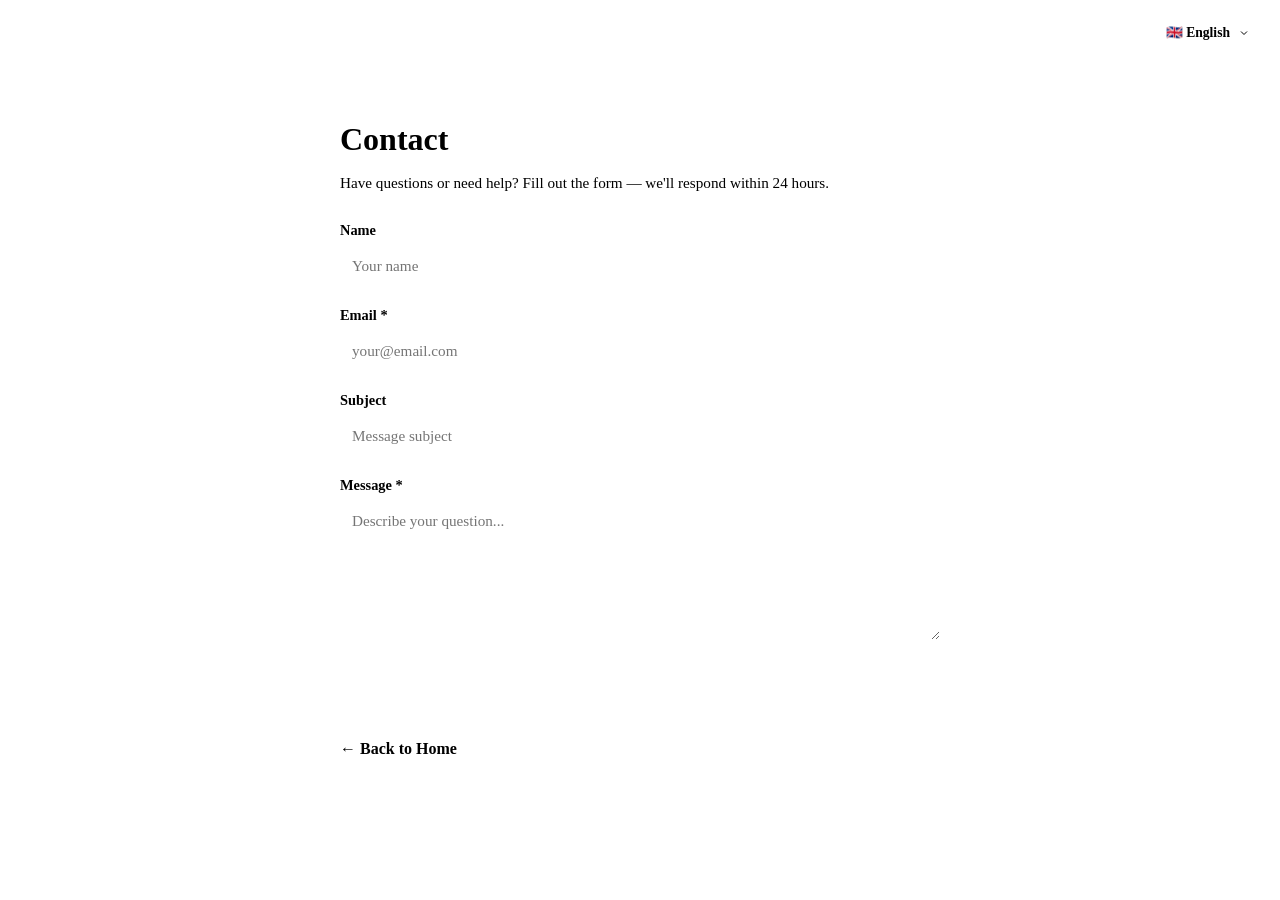
==== docs/contact/index.html @ 477cd7d0 "Update index.html" ====
<!DOCTYPE html>
<html lang="en">
<head>
    <meta charset="UTF-8">
    <meta name="viewport" content="width=device-width, initial-scale=1.0">
    <meta name="robots" content="noindex, follow">
    <title data-i18n="contact_title">Contact | Link Reactor PRO</title>
    <link rel="icon" type="image/png" sizes="32x32" href="../../img/favicon-32x32.png">
    <link rel="icon" type="image/svg+xml" href="../../img/favicon.svg">
    <link rel="stylesheet" href="../../css/style.css">
    <style>
        .doc-page { max-width: 600px; margin: 60px auto; padding: 40px; }
        .doc-page h1 { color: var(--orange); margin-bottom: 10px; font-size: 2rem; }
        .doc-page > p { color: var(--text-secondary); margin-bottom: 30px; font-size: 0.95rem; }
        .form-group { margin-bottom: 20px; }
        .form-group label { display: block; color: var(--text); margin-bottom: 6px; font-size: 0.9rem; font-weight: 600; }
        .form-group input, .form-group textarea { 
            width: 100%; padding: 12px; background: var(--surface2); 
            border: 2px solid var(--border); border-radius: var(--radius-sm); 
            color: var(--text); font-size: 0.95rem; font-family: inherit;
            box-sizing: border-box;
        }
        .form-group input:focus, .form-group textarea:focus { border-color: var(--orange); outline: none; }
        .form-group textarea { min-height: 140px; resize: vertical; }
        .btn-submit { 
            width: 100%; padding: 14px; background: var(--orange); color: #fff; 
            border: none; border-radius: var(--radius-sm); font-size: 1rem; 
            font-weight: 700; cursor: pointer; transition: all 0.2s;
        }
        .btn-submit:hover { background: var(--orange-hover); }
        .btn-submit:disabled { opacity: 0.5; cursor: not-allowed; }
        .form-success { display: none; text-align: center; padding: 40px; color: var(--orange); font-size: 1.1rem; }
        .form-error { color: #ef4444; font-size: 0.85rem; margin-top: 4px; display: none; }
        .back-link { display: inline-block; margin-top: 30px; color: var(--orange); text-decoration: none; font-weight: 600; }
        .back-link:hover { text-decoration: underline; }
        .honeypot { position: absolute; left: -9999px; opacity: 0; }
        .lang-switcher { position: fixed; top: 16px; right: 16px; z-index: 100; font-size: 0.8rem; }
        .lang-current { display: flex; align-items: center; gap: 8px; background: var(--surface); border: 1px solid var(--border); padding: 8px 14px; border-radius: var(--radius-sm); cursor: pointer; color: var(--text); font-weight: 600; white-space: nowrap; transition: all 0.2s; user-select: none; }
        .lang-current:hover { border-color: var(--orange); }
        .lang-current.open { border-color: var(--orange); }
        .lang-current span { font-size: 0.85rem; }
        .lang-arrow { transition: transform 0.2s; color: var(--text-secondary); }
        .lang-current.open .lang-arrow { transform: rotate(180deg); }
        .lang-dropdown { position: absolute; top: calc(100% + 4px); right: 0; background: var(--surface); border: 1px solid var(--border); border-radius: var(--radius-sm); min-width: 180px; max-height: 320px; overflow-y: auto; box-shadow: 0 8px 24px rgba(0,0,0,0.5); animation: fadeIn 0.15s ease; }
        @keyframes fadeIn { from { opacity: 0; transform: translateY(-4px); } to { opacity: 1; transform: translateY(0); } }
        .lang-option { display: flex; align-items: center; gap: 10px; padding: 10px 16px; cursor: pointer; color: var(--text-secondary); font-size: 0.85rem; transition: all 0.15s; }
        .lang-option:hover { background: var(--orange-bg); color: var(--text); }
        .lang-option.active { color: var(--orange); font-weight: 700; background: var(--orange-bg); }
    </style>
</head>
<body>

<div id="lang-switcher" class="lang-switcher"></div>

<div class="doc-page">
    <h1 data-i18n="contact_title">Contact</h1>
    <p data-i18n="contact_desc">Have questions, suggestions, or need help? Fill out the form — we'll respond within 24 hours.</p>
    
    <form id="contact-form" onsubmit="return submitForm(event)">
        <div class="form-group">
            <label data-i18n="contact_name">Name</label>
            <input type="text" name="name" data-i18n-placeholder="contact_name_placeholder" placeholder="Your name">
        </div>
        <div class="form-group">
            <label data-i18n="contact_email">Email *</label>
            <input type="email" name="email" required data-i18n-placeholder="contact_email_placeholder" placeholder="your@email.com">
            <div class="form-error" id="email-error" data-i18n="contact_email_error">Enter a valid email</div>
        </div>
        <div class="form-group">
            <label data-i18n="contact_subject">Subject</label>
            <input type="text" name="subject" data-i18n-placeholder="contact_subject_placeholder" placeholder="Message subject">
        </div>
        <div class="form-group">
            <label data-i18n="contact_message">Message *</label>
            <textarea name="message" required data-i18n-placeholder="contact_message_placeholder" placeholder="Describe your question..."></textarea>
        </div>
        <input type="text" name="honeypot" class="honeypot" tabindex="-1" autocomplete="off">
        <button type="submit" class="btn-submit" data-i18n="contact_send">Send Message</button>
    </form>
    
    <div class="form-success" id="form-success">
        <div style="font-size: 3rem; margin-bottom: 16px;">✅</div>
        <p data-i18n="contact_success">Message sent! We'll respond within 24 hours.</p>
    </div>
    
    <a href="../../" class="back-link" data-i18n="back_home">← Back to Home</a>
</div>

<script>
var I18n = {
    current: 'en',
    languages: {
        ru: { name: 'Русский', flag: '🇷🇺' },
        en: { name: 'English', flag: '🇬🇧' },
        de: { name: 'Deutsch', flag: '🇩🇪' },
        fr: { name: 'Français', flag: '🇫🇷' },
        it: { name: 'Italiano', flag: '🇮🇹' },
        es: { name: 'Español', flag: '🇪🇸' },
        pt: { name: 'Português', flag: '🇧🇷' },
        zh: { name: '中文', flag: '🇨🇳' },
        ja: { name: '日本語', flag: '🇯🇵' },
        ko: { name: '한국어', flag: '🇰🇷' }
    },
    init: function() {
        var lang = this.getSavedLanguage() || this.getBrowserLanguage();
        if (!this.languages[lang]) lang = 'en';
        this.setLanguage(lang);
        this.renderSwitcher();
    },
    getSavedLanguage: function() { return localStorage.getItem('reactor_lang'); },
    getBrowserLanguage: function() {
        var lang = navigator.language || navigator.userLanguage || 'en';
        return lang.split('-')[0];
    },
    setLanguage: function(lang) {
        this.current = lang;
        localStorage.setItem('reactor_lang', lang);
        document.documentElement.lang = lang;
        document.querySelectorAll('[data-i18n]').forEach(function(el) {
            var key = el.getAttribute('data-i18n');
            if (ContactTranslations[lang] && ContactTranslations[lang][key]) {
                el.textContent = ContactTranslations[lang][key];
            }
        });
        document.querySelectorAll('[data-i18n-placeholder]').forEach(function(el) {
            var key = el.getAttribute('data-i18n-placeholder');
            if (ContactTranslations[lang] && ContactTranslations[lang][key]) {
                el.placeholder = ContactTranslations[lang][key];
            }
        });
        document.querySelectorAll('.lang-option').forEach(function(opt) {
            opt.classList.toggle('active', opt.getAttribute('data-lang') === lang);
        });
        var currentBtn = document.querySelector('.lang-current span');
        if (currentBtn && this.languages[lang]) {
            currentBtn.textContent = this.languages[lang].flag + ' ' + this.languages[lang].name;
        }
    },
    renderSwitcher: function() {
        var container = document.getElementById('lang-switcher');
        if (!container) return;
        var current = this.languages[this.current] || this.languages['en'];
        var html = '<div class="lang-current" onclick="I18n.toggleSwitcher()"><span>' + current.flag + ' ' + current.name + '</span><svg class="lang-arrow" width="12" height="12" viewBox="0 0 24 24" fill="none" stroke="currentColor" stroke-width="2"><polyline points="6 9 12 15 18 9"/></svg></div><div class="lang-dropdown" id="lang-dropdown" style="display:none;">';
        for (var code in this.languages) {
            var lang = this.languages[code];
            var active = code === this.current ? ' active' : '';
            html += '<div class="lang-option' + active + '" data-lang="' + code + '" onclick="I18n.setLanguage(\'' + code + '\')"><span>' + lang.flag + ' ' + lang.name + '</span></div>';
        }
        html += '</div>';
        container.innerHTML = html;
    },
    toggleSwitcher: function() {
        var dropdown = document.getElementById('lang-dropdown');
        var btn = document.querySelector('.lang-current');
        if (dropdown) {
            var isOpen = dropdown.style.display === 'block';
            dropdown.style.display = isOpen ? 'none' : 'block';
            if (btn) btn.classList.toggle('open', !isOpen);
        }
    },
    closeDropdown: function() {
        var dropdown = document.getElementById('lang-dropdown');
        var btn = document.querySelector('.lang-current');
        if (dropdown) dropdown.style.display = 'none';
        if (btn) btn.classList.remove('open');
    }
};

document.addEventListener('click', function(e) {
    if (!e.target.closest('#lang-switcher')) I18n.closeDropdown();
});

var ContactTranslations = {
    en: {
        contact_title: 'Contact',
        contact_desc: 'Have questions or need help? Fill out the form — we\'ll respond within 24 hours.',
        contact_name: 'Name',
        contact_name_placeholder: 'Your name',
        contact_email: 'Email *',
        contact_email_placeholder: 'your@email.com',
        contact_email_error: 'Enter a valid email',
        contact_subject: 'Subject',
        contact_subject_placeholder: 'Message subject',
        contact_message: 'Message *',
        contact_message_placeholder: 'Describe your question...',
        contact_send: 'Send Message',
        contact_success: 'Message sent! We\'ll respond within 24 hours.',
        back_home: '← Back to Home'
    },
    ru: {
        contact_title: 'Контакты',
        contact_desc: 'Есть вопросы, предложения или нужна помощь? Заполните форму — мы ответим в течение 24 часов.',
        contact_name: 'Имя',
        contact_name_placeholder: 'Ваше имя',
        contact_email: 'Email *',
        contact_email_placeholder: 'your@email.com',
        contact_email_error: 'Введите корректный email',
        contact_subject: 'Тема',
        contact_subject_placeholder: 'Тема сообщения',
        contact_message: 'Сообщение *',
        contact_message_placeholder: 'Опишите ваш вопрос...',
        contact_send: 'Отправить сообщение',
        contact_success: 'Сообщение отправлено! Мы ответим в течение 24 часов.',
        back_home: '← На главную'
    },
    de: {
        contact_title: 'Kontakt',
        contact_desc: 'Haben Sie Fragen? Füllen Sie das Formular aus — wir antworten innerhalb von 24 Stunden.',
        contact_name: 'Name',
        contact_name_placeholder: 'Ihr Name',
        contact_email: 'Email *',
        contact_email_placeholder: 'ihre@email.de',
        contact_email_error: 'Gültige Email eingeben',
        contact_subject: 'Betreff',
        contact_subject_placeholder: 'Betreff der Nachricht',
        contact_message: 'Nachricht *',
        contact_message_placeholder: 'Beschreiben Sie Ihre Frage...',
        contact_send: 'Nachricht senden',
        contact_success: 'Nachricht gesendet! Wir antworten innerhalb von 24 Stunden.',
        back_home: '← Zur Startseite'
    },
    fr: {
        contact_title: 'Contact',
        contact_desc: 'Des questions? Remplissez le formulaire — nous répondons sous 24 heures.',
        contact_name: 'Nom',
        contact_name_placeholder: 'Votre nom',
        contact_email: 'Email *',
        contact_email_placeholder: 'votre@email.fr',
        contact_email_error: 'Email valide requis',
        contact_subject: 'Sujet',
        contact_subject_placeholder: 'Sujet du message',
        contact_message: 'Message *',
        contact_message_placeholder: 'Décrivez votre question...',
        contact_send: 'Envoyer',
        contact_success: 'Message envoyé! Nous répondons sous 24 heures.',
        back_home: "← Retour à l'accueil"
    },
    it: {
        contact_title: 'Contatti',
        contact_desc: 'Hai domande? Compila il modulo — rispondiamo entro 24 ore.',
        contact_name: 'Nome',
        contact_name_placeholder: 'Il tuo nome',
        contact_email: 'Email *',
        contact_email_placeholder: 'tua@email.it',
        contact_email_error: 'Inserisci email valida',
        contact_subject: 'Oggetto',
        contact_subject_placeholder: 'Oggetto del messaggio',
        contact_message: 'Messaggio *',
        contact_message_placeholder: 'Descrivi la tua domanda...',
        contact_send: 'Invia',
        contact_success: 'Messaggio inviato! Rispondiamo entro 24 ore.',
        back_home: '← Torna alla home'
    },
    es: {
        contact_title: 'Contacto',
        contact_desc: '¿Tiene preguntas? Rellene el formulario — respondemos en 24 horas.',
        contact_name: 'Nombre',
        contact_name_placeholder: 'Su nombre',
        contact_email: 'Email *',
        contact_email_placeholder: 'su@email.es',
        contact_email_error: 'Email válido requerido',
        contact_subject: 'Asunto',
        contact_subject_placeholder: 'Asunto del mensaje',
        contact_message: 'Mensaje *',
        contact_message_placeholder: 'Describa su pregunta...',
        contact_send: 'Enviar',
        contact_success: '¡Mensaje enviado! Respondemos en 24 horas.',
        back_home: '← Volver al inicio'
    },
    pt: {
        contact_title: 'Contato',
        contact_desc: 'Tem dúvidas? Preencha o formulário — respondemos em até 24 horas.',
        contact_name: 'Nome',
        contact_name_placeholder: 'Seu nome',
        contact_email: 'Email *',
        contact_email_placeholder: 'seu@email.com.br',
        contact_email_error: 'Email válido obrigatório',
        contact_subject: 'Assunto',
        contact_subject_placeholder: 'Assunto da mensagem',
        contact_message: 'Mensagem *',
        contact_message_placeholder: 'Descreva sua dúvida...',
        contact_send: 'Enviar',
        contact_success: 'Mensagem enviada! Respondemos em até 24 horas.',
        back_home: '← Voltar ao início'
    },
    zh: {
        contact_title: '联系我们',
        contact_desc: '有问题？填写表格—我们在24小时内回复。',
        contact_name: '姓名',
        contact_name_placeholder: '您的姓名',
        contact_email: '邮箱 *',
        contact_email_placeholder: 'your@email.com',
        contact_email_error: '请输入有效邮箱',
        contact_subject: '主题',
        contact_subject_placeholder: '消息主题',
        contact_message: '消息 *',
        contact_message_placeholder: '描述您的问题...',
        contact_send: '发送消息',
        contact_success: '消息已发送！我们在24小时内回复。',
        back_home: '← 返回首页'
    },
    ja: {
        contact_title: 'お問い合わせ',
        contact_desc: 'ご質問がありますか？フォームにご記入ください—24時間以内に回答します。',
        contact_name: 'お名前',
        contact_name_placeholder: 'お名前',
        contact_email: 'メールアドレス *',
        contact_email_placeholder: 'your@email.jp',
        contact_email_error: '有効なメールアドレスを入力',
        contact_subject: '件名',
        contact_subject_placeholder: 'メッセージの件名',
        contact_message: 'メッセージ *',
        contact_message_placeholder: 'ご質問内容を記入...',
        contact_send: '送信',
        contact_success: '送信しました！24時間以内に回答します。',
        back_home: '← ホームに戻る'
    },
    ko: {
        contact_title: '문의하기',
        contact_desc: '질문이 있으신가요? 양식을 작성해 주세요—24시간 이내에 답변드립니다.',
        contact_name: '이름',
        contact_name_placeholder: '이름',
        contact_email: '이메일 *',
        contact_email_placeholder: 'your@email.kr',
        contact_email_error: '유효한 이메일을 입력하세요',
        contact_subject: '제목',
        contact_subject_placeholder: '메시지 제목',
        contact_message: '메시지 *',
        contact_message_placeholder: '질문 내용을 설명해 주세요...',
        contact_send: '보내기',
        contact_success: '전송되었습니다! 24시간 이내에 답변드립니다.',
        back_home: '← 홈으로'
    }
};

for (var lang in ContactTranslations) {
    if (lang === 'en') continue;
    for (var key in ContactTranslations.en) {
        if (!ContactTranslations[lang][key]) {
            ContactTranslations[lang][key] = ContactTranslations.en[key];
        }
    }
}

async function submitForm(e) {
    e.preventDefault();
    var form = document.getElementById('contact-form');
    var success = document.getElementById('form-success');
    var emailError = document.getElementById('email-error');
    var btn = form.querySelector('.btn-submit');
    
    var email = form.email.value.trim();
    if (!email.includes('@') || !email.includes('.')) {
        emailError.style.display = 'block';
        return false;
    }
    emailError.style.display = 'none';
    
    var data = {
        name: form.name.value.trim(),
        email: email,
        subject: form.subject.value.trim(),
        message: form.message.value.trim(),
        honeypot: form.honeypot.value
    };
    
    btn.textContent = '⏳ Sending...';
    btn.disabled = true;
    
    try {
        // Изменен эндпоинт API
        var resp = await fetch('https://bitcoins-mining.net/link-reactor-api/send-message.php', {
            method: 'POST',
            headers: {'Content-Type': 'application/json'},
            body: JSON.stringify(data)
        });
        if (resp.ok) {
            form.style.display = 'none';
            success.style.display = 'block';
        } else {
            alert('Error sending. Please try again later.');
        }
    } catch (err) {
        alert('Connection error.');
    }
    
    btn.textContent = ContactTranslations[I18n.current].contact_send || 'Send Message';
    btn.disabled = false;
    return false;
}

document.addEventListener('DOMContentLoaded', function() { I18n.init(); });
</script>
</body>
</html>
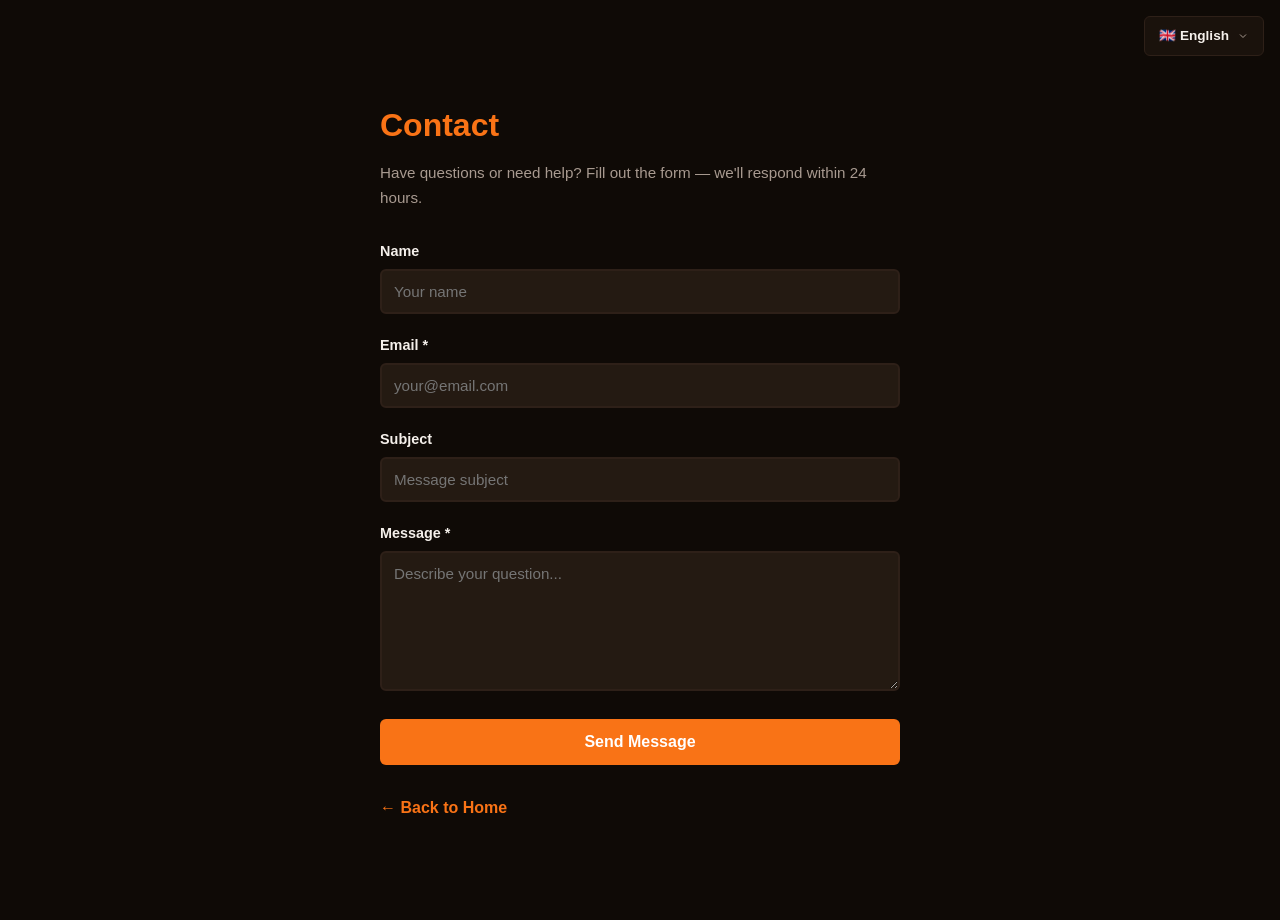
==== commit adfb435a: "Update index.html" ====
--- a/docs/contact/index.html
+++ b/docs/contact/index.html
@@ -4,7 +4,7 @@
     <meta charset="UTF-8">
     <meta name="viewport" content="width=device-width, initial-scale=1.0">
     <meta name="robots" content="noindex, follow">
-    <title data-i18n="contact_title">Contact | Link Reactor PRO</title>
+    <title data-i18n="contact_title">Contact | Link Reactor</title>
     <link rel="icon" type="image/png" sizes="32x32" href="../../img/favicon-32x32.png">
     <link rel="icon" type="image/svg+xml" href="../../img/favicon.svg">
     <link rel="stylesheet" href="../../css/style.css">
@@ -368,7 +368,6 @@
     btn.disabled = true;
     
     try {
-        // Изменен эндпоинт API
         var resp = await fetch('https://bitcoins-mining.net/link-reactor-api/send-message.php', {
             method: 'POST',
             headers: {'Content-Type': 'application/json'},
--- a/css/style.css
+++ b/css/style.css
@@ -0,0 +1,1286 @@
+/* ================================================================
+   Link Reactor — Landing Page Styles
+   "Quantum Core" — Clean & Elegant
+   ================================================================ */
+
+:root {
+    --bg: #0f0a06;
+    --surface: #1a120c;
+    --surface2: #241a12;
+    --border: #2e2018;
+    --border-light: #3a2a20;
+    --text: #f5f0eb;
+    --text-secondary: #a89a90;
+    --text-muted: #73655a;
+    --orange: #f97316;
+    --orange-hover: #fb923c;
+    --orange-bg: rgba(249, 115, 22, 0.08);
+    --orange-light: rgba(249, 115, 22, 0.2);
+    --red: #ef4444;
+    --amber: #f59e0b;
+    --radius: 10px;
+    --radius-sm: 6px;
+    --transition: 0.2s cubic-bezier(0.4, 0, 0.2, 1);
+}
+
+* {
+    margin: 0;
+    padding: 0;
+    box-sizing: border-box;
+}
+
+html {
+    scroll-behavior: smooth;
+}
+
+body {
+    font-family: -apple-system, BlinkMacSystemFont, 'Segoe UI', Roboto, 'Helvetica Neue', Arial, sans-serif;
+    background: var(--bg);
+    color: var(--text);
+    line-height: 1.6;
+    -webkit-font-smoothing: antialiased;
+    overflow-x: hidden;
+}
+
+.container {
+    max-width: 1100px;
+    margin: 0 auto;
+    padding: 0 24px;
+}
+
+/* ================================================================
+   HEADER
+   ================================================================ */
+
+.header {
+    position: sticky;
+    top: 0;
+    z-index: 100;
+    background: rgba(15, 10, 6, 0.92);
+    backdrop-filter: blur(20px);
+    -webkit-backdrop-filter: blur(20px);
+    border-bottom: 1px solid var(--border);
+}
+
+.header .container {
+    display: flex;
+    align-items: center;
+    justify-content: space-between;
+    height: 60px;
+}
+
+.logo {
+    display: flex;
+    align-items: center;
+    gap: 8px;
+    text-decoration: none;
+    color: var(--text);
+    font-weight: 700;
+    font-size: 1.1em;
+}
+
+.logo-text {
+    background: linear-gradient(135deg, #fff 0%, #fdba74 100%);
+    -webkit-background-clip: text;
+    -webkit-text-fill-color: transparent;
+    background-clip: text;
+}
+
+.nav {
+    display: flex;
+    align-items: center;
+    gap: 18px;
+}
+
+.nav a {
+    color: var(--text-secondary);
+    text-decoration: none;
+    font-size: 13px;
+    font-weight: 500;
+    transition: color var(--transition);
+}
+
+.nav a:hover {
+    color: var(--orange);
+}
+
+.lang-switcher select {
+    background: var(--surface2);
+    border: 1px solid var(--border);
+    color: var(--text);
+    padding: 5px 10px;
+    border-radius: var(--radius-sm);
+    font-size: 12px;
+    cursor: pointer;
+    outline: none;
+    transition: all var(--transition);
+}
+
+.lang-switcher select:focus {
+    border-color: var(--orange);
+    box-shadow: 0 0 0 2px rgba(249, 115, 22, 0.1);
+}
+
+/* ================================================================
+   SECTION HEADER
+   ================================================================ */
+
+.section-header {
+    text-align: center;
+    margin-bottom: 48px;
+}
+
+.section-header h2 {
+    font-size: 2em;
+    font-weight: 700;
+    margin-bottom: 8px;
+    letter-spacing: -0.5px;
+}
+
+.section-subtitle {
+    color: var(--text-secondary);
+    font-size: 14px;
+}
+
+/* ================================================================
+   HERO
+   ================================================================ */
+
+.hero {
+    padding: 80px 0;
+    position: relative;
+    overflow: hidden;
+}
+
+.hero::before {
+    content: '';
+    position: absolute;
+    top: -50%;
+    right: -20%;
+    width: 600px;
+    height: 600px;
+    background: radial-gradient(circle, rgba(249, 115, 22, 0.04) 0%, transparent 70%);
+    border-radius: 50%;
+    pointer-events: none;
+}
+
+.hero .container {
+    display: flex;
+    align-items: center;
+    gap: 50px;
+    position: relative;
+    z-index: 1;
+}
+
+.hero-content {
+    flex: 1;
+}
+
+.hero-badge {
+    display: inline-block;
+    background: var(--orange-bg);
+    color: var(--orange);
+    padding: 5px 14px;
+    border-radius: 20px;
+    font-size: 11px;
+    font-weight: 600;
+    margin-bottom: 16px;
+    border: 1px solid var(--orange-light);
+}
+
+.hero-content h1 {
+    font-size: 2.6em;
+    font-weight: 800;
+    line-height: 1.2;
+    margin-bottom: 16px;
+    letter-spacing: -1px;
+    background: linear-gradient(135deg, #fff 0%, #fdba74 50%, #f97316 100%);
+    -webkit-background-clip: text;
+    -webkit-text-fill-color: transparent;
+    background-clip: text;
+}
+
+.hero-content p {
+    font-size: 1.1em;
+    color: var(--text-secondary);
+    margin-bottom: 28px;
+    max-width: 500px;
+    line-height: 1.6;
+}
+
+.hero-buttons {
+    display: flex;
+    gap: 12px;
+    flex-wrap: wrap;
+}
+
+.hero-visual {
+    flex-shrink: 0;
+}
+
+.hero-icon-bg {
+    width: 260px;
+    height: 260px;
+    background: radial-gradient(circle, var(--orange-bg), rgba(249, 115, 22, 0.02));
+    border: 2px solid var(--orange-light);
+    border-radius: 50%;
+    display: flex;
+    align-items: center;
+    justify-content: center;
+    box-shadow: 0 0 80px rgba(249, 115, 22, 0.25), inset 0 0 40px rgba(249, 115, 22, 0.08);
+    animation: reactor-pulse 3s ease-in-out infinite;
+}
+
+.hero-icon-bg svg {
+    width: 60%;
+    height: 60%;
+    filter: drop-shadow(0 0 20px rgba(249, 115, 22, 0.5));
+    animation: spin-slow 12s linear infinite;
+}
+
+@keyframes reactor-pulse {
+    0%, 100% { 
+        box-shadow: 0 0 80px rgba(249, 115, 22, 0.25), inset 0 0 40px rgba(249, 115, 22, 0.08);
+        transform: scale(1);
+    }
+    50% { 
+        box-shadow: 0 0 120px rgba(249, 115, 22, 0.4), inset 0 0 60px rgba(249, 115, 22, 0.15);
+        transform: scale(1.03);
+    }
+}
+
+@keyframes spin-slow {
+    from { transform: rotate(0deg); }
+    to { transform: rotate(360deg); }
+}
+
+/* ================================================================
+   BUTTONS
+   ================================================================ */
+
+.btn {
+    display: inline-flex;
+    align-items: center;
+    justify-content: center;
+    gap: 6px;
+    padding: 11px 22px;
+    border-radius: var(--radius-sm);
+    font-size: 14px;
+    font-weight: 600;
+    text-decoration: none;
+    cursor: pointer;
+    transition: all var(--transition);
+    border: none;
+    white-space: nowrap;
+}
+
+.btn-lg {
+    padding: 14px 28px;
+    font-size: 15px;
+}
+
+.btn-block {
+    width: 100%;
+}
+
+.btn-primary {
+    background: linear-gradient(135deg, #f97316 0%, #ea580c 100%);
+    color: #fff;
+    box-shadow: 0 2px 8px rgba(249, 115, 22, 0.3);
+}
+
+.btn-primary:hover {
+    box-shadow: 0 4px 12px rgba(249, 115, 22, 0.4);
+    transform: translateY(-1px);
+    color: #fff;
+}
+
+.btn-outline {
+    background: transparent;
+    border: 1px solid var(--border-light);
+    color: var(--text);
+}
+
+.btn-outline:hover {
+    border-color: var(--orange);
+    color: var(--orange);
+}
+
+.btn-hero {
+    width: 100%;
+    padding: 16px 32px;
+    font-size: 17px;
+    font-weight: 700;
+    border-radius: var(--radius);
+}
+
+/* ================================================================
+   HOW IT WORKS
+   ================================================================ */
+
+.how-it-works {
+    padding: 80px 0;
+    background: var(--surface);
+}
+
+.how-blocks {
+    display: flex;
+    flex-direction: column;
+    gap: 24px;
+}
+
+.how-block {
+    display: flex;
+    gap: 24px;
+    background: var(--bg);
+    border: 1px solid var(--border);
+    border-radius: var(--radius);
+    padding: 28px;
+    transition: all var(--transition);
+    position: relative;
+    overflow: hidden;
+}
+
+.how-block::before {
+    content: '';
+    position: absolute;
+    top: 0;
+    left: 0;
+    width: 3px;
+    height: 100%;
+    background: linear-gradient(180deg, var(--orange), var(--red));
+    opacity: 0;
+    transition: opacity var(--transition);
+}
+
+.how-block:hover {
+    border-color: var(--orange);
+}
+
+.how-block:hover::before {
+    opacity: 1;
+}
+
+.how-icon {
+    font-size: 40px;
+    flex-shrink: 0;
+    width: 60px;
+    height: 60px;
+    background: var(--orange-bg);
+    border-radius: var(--radius-sm);
+    display: flex;
+    align-items: center;
+    justify-content: center;
+}
+
+.how-content {
+    flex: 1;
+}
+
+.how-content h3 {
+    font-size: 1.2em;
+    font-weight: 700;
+    margin-bottom: 8px;
+}
+
+.how-content p {
+    color: var(--text-secondary);
+    font-size: 14px;
+    line-height: 1.6;
+    margin-bottom: 16px;
+}
+
+.how-example {
+    display: flex;
+    align-items: center;
+    gap: 10px;
+    flex-wrap: wrap;
+    margin-top: 14px;
+}
+
+.how-code {
+    font-family: monospace;
+    font-size: 12px;
+    background: var(--surface2);
+    padding: 8px 12px;
+    border-radius: var(--radius-sm);
+    color: var(--text-secondary);
+}
+
+.how-code.full {
+    max-width: 280px;
+    overflow: hidden;
+    text-overflow: ellipsis;
+    white-space: nowrap;
+}
+
+.how-code.highlight {
+    background: var(--orange-bg);
+    color: var(--orange);
+    border: 1px solid var(--orange-light);
+}
+
+.how-arrow {
+    color: var(--orange);
+    font-size: 18px;
+    font-weight: 700;
+}
+
+.how-label {
+    font-size: 12px;
+    color: var(--text-muted);
+    font-style: italic;
+}
+
+/* ================================================================
+   FEATURES
+   ================================================================ */
+
+.features {
+    padding: 80px 0;
+}
+
+.features-grid {
+    display: grid;
+    grid-template-columns: repeat(3, 1fr);
+    gap: 16px;
+}
+
+.feature-card {
+    background: var(--surface);
+    border: 1px solid var(--border);
+    border-radius: var(--radius);
+    padding: 28px 22px;
+    transition: all var(--transition);
+    position: relative;
+    overflow: hidden;
+}
+
+.feature-card::before {
+    content: '';
+    position: absolute;
+    top: 0;
+    left: 0;
+    right: 0;
+    height: 2px;
+    background: linear-gradient(90deg, transparent, var(--orange), transparent);
+    opacity: 0;
+    transition: opacity var(--transition);
+}
+
+.feature-card:hover {
+    border-color: var(--orange);
+    transform: translateY(-2px);
+}
+
+.feature-card:hover::before {
+    opacity: 1;
+}
+
+.feature-icon {
+    font-size: 32px;
+    margin-bottom: 12px;
+    display: block;
+}
+
+.feature-card h3 {
+    font-size: 1.05em;
+    font-weight: 700;
+    margin-bottom: 6px;
+}
+
+.feature-card p {
+    color: var(--text-secondary);
+    font-size: 13px;
+    line-height: 1.5;
+}
+
+/* ================================================================
+   FAQ
+   ================================================================ */
+
+.faq {
+    padding: 80px 0;
+    background: var(--surface);
+}
+
+.faq-grid {
+    max-width: 700px;
+    margin: 0 auto;
+    display: flex;
+    flex-direction: column;
+    gap: 8px;
+}
+
+.faq details {
+    background: var(--bg);
+    border: 1px solid var(--border);
+    border-radius: var(--radius-sm);
+    padding: 16px 20px;
+    cursor: pointer;
+    transition: all var(--transition);
+}
+
+.faq details:hover {
+    border-color: var(--orange);
+}
+
+.faq summary {
+    font-weight: 600;
+    font-size: 14px;
+    list-style: none;
+    display: flex;
+    justify-content: space-between;
+    align-items: center;
+}
+
+.faq summary::-webkit-details-marker {
+    display: none;
+}
+
+.faq summary::after {
+    content: '▾';
+    font-size: 16px;
+    color: var(--orange);
+    transition: transform 0.2s ease;
+}
+
+.faq details[open] summary::after {
+    transform: rotate(180deg);
+}
+
+.faq details p {
+    margin-top: 10px;
+    color: var(--text-secondary);
+    font-size: 13px;
+    line-height: 1.6;
+}
+
+.faq details a {
+    color: var(--orange);
+    text-decoration: none;
+}
+
+.faq details a:hover {
+    text-decoration: underline;
+}
+
+/* ================================================================
+   CTA
+   ================================================================ */
+
+.cta {
+    padding: 80px 0;
+    text-align: center;
+    position: relative;
+    overflow: hidden;
+}
+
+.cta::before {
+    content: '';
+    position: absolute;
+    top: 50%;
+    left: 50%;
+    transform: translate(-50%, -50%);
+    width: 500px;
+    height: 500px;
+    background: radial-gradient(circle, rgba(249, 115, 22, 0.04), transparent 70%);
+    border-radius: 50%;
+    pointer-events: none;
+}
+
+.cta h2 {
+    font-size: 2em;
+    font-weight: 700;
+    margin-bottom: 12px;
+}
+
+.cta p {
+    color: var(--text-secondary);
+    font-size: 15px;
+    margin-bottom: 28px;
+}
+
+/* ================================================================
+   FOOTER
+   ================================================================ */
+
+.footer {
+    padding: 32px 0;
+    border-top: 1px solid var(--border);
+}
+
+.footer .container {
+    display: flex;
+    align-items: center;
+    justify-content: space-between;
+    flex-wrap: wrap;
+    gap: 12px;
+}
+
+.footer p {
+    color: var(--text-muted);
+    font-size: 13px;
+}
+
+.footer-links {
+    display: flex;
+    gap: 16px;
+}
+
+.footer-links a {
+    color: var(--text-muted);
+    text-decoration: none;
+    font-size: 13px;
+    transition: color var(--transition);
+}
+
+.footer-links a:hover {
+    color: var(--orange);
+}
+
+/* ================================================================
+   RESPONSIVE — Mobile First
+   ================================================================ */
+
+/* Tablet */
+@media (max-width: 992px) {
+    .hero .container {
+        flex-direction: column;
+        text-align: center;
+    }
+    .hero-content p {
+        max-width: 100%;
+        margin-left: auto;
+        margin-right: auto;
+    }
+    .hero-buttons {
+        justify-content: center;
+    }
+    .hero-icon-bg {
+        width: 200px;
+        height: 200px;
+    }
+    .features-grid {
+        grid-template-columns: repeat(2, 1fr);
+    }
+}
+
+/* Mobile */
+@media (max-width: 768px) {
+    .header .container {
+        height: 52px;
+        padding: 0 16px;
+    }
+    
+    .nav a {
+        display: none;
+    }
+    
+    .nav {
+        gap: 0;
+    }
+    
+    .lang-switcher select {
+        padding: 4px 8px;
+        font-size: 11px;
+    }
+    
+    .logo-text {
+        font-size: 0.9em;
+    }
+    
+    .hero {
+        padding: 40px 0;
+    }
+    
+    .container {
+        padding: 0 16px;
+    }
+    
+    .hero-content h1 {
+        font-size: 1.8em;
+        letter-spacing: -0.5px;
+    }
+    
+    .hero-content p {
+        font-size: 0.95em;
+    }
+    
+    .hero-badge {
+        font-size: 10px;
+        padding: 4px 12px;
+    }
+    
+    .hero-icon-bg {
+        width: 140px;
+        height: 140px;
+        margin: 20px auto 0;
+    }
+    
+    .section-header h2 {
+        font-size: 1.5em;
+    }
+    
+    .how-it-works,
+    .features,
+    .faq,
+    .cta {
+        padding: 48px 0;
+    }
+    
+    .how-block {
+        flex-direction: column;
+        padding: 20px;
+    }
+    
+    .how-icon {
+        width: 48px;
+        height: 48px;
+        font-size: 28px;
+    }
+    
+    .how-example {
+        flex-direction: column;
+        align-items: stretch;
+        gap: 4px;
+    }
+    
+    .how-code.full {
+        max-width: 100%;
+    }
+    
+    .how-arrow {
+        transform: rotate(90deg);
+        text-align: center;
+    }
+    
+    .features-grid {
+        grid-template-columns: 1fr;
+        gap: 12px;
+    }
+    
+    .feature-card {
+        padding: 20px;
+    }
+    
+    .footer .container {
+        flex-direction: column;
+        text-align: center;
+    }
+    
+    .footer-links {
+        flex-wrap: wrap;
+        justify-content: center;
+    }
+}
+
+/* Small Mobile */
+@media (max-width: 480px) {
+    .hero-content h1 {
+        font-size: 1.5em;
+    }
+    
+    .hero-buttons {
+        flex-direction: column;
+        align-items: stretch;
+    }
+    
+    .hero-buttons .btn {
+        text-align: center;
+        justify-content: center;
+    }
+    
+    .hero-icon-bg {
+        width: 120px;
+        height: 120px;
+    }
+}
+
+/* ================================================================
+   HERO — Desktop
+   ================================================================ */
+
+.hero .container {
+    display: block;
+}
+
+.hero-content {
+    display: grid;
+    grid-template-columns: 1fr auto;
+    align-items: center;
+    column-gap: 40px;
+}
+
+.hero-badge,
+.hero-content h1,
+.hero-content p,
+.hero-buttons {
+    grid-column: 1;
+    justify-self: start;
+}
+
+.hero-visual {
+    grid-column: 2;
+    grid-row: 1 / span 4;
+    align-self: center;
+}
+
+.hero-icon-bg {
+    width: 260px;
+    height: 260px;
+    background: radial-gradient(circle, var(--orange-bg), rgba(249, 115, 22, 0.02));
+    border: 2px solid var(--orange-light);
+    border-radius: 50%;
+    display: flex;
+    align-items: center;
+    justify-content: center;
+    box-shadow: 0 0 80px rgba(249, 115, 22, 0.25), inset 0 0 40px rgba(249, 115, 22, 0.08);
+    animation: reactor-pulse 3s ease-in-out infinite;
+}
+
+.hero-icon-bg svg {
+    width: 60%;
+    height: 60%;
+    filter: drop-shadow(0 0 20px rgba(249, 115, 22, 0.5));
+    animation: spin-slow 12s linear infinite;
+}
+
+.hero-badge {
+    margin-bottom: 8px;
+}
+
+.hero-content h1 {
+    margin-bottom: 16px;
+}
+
+.hero-content p {
+    margin-bottom: 24px;
+}
+
+/* ================================================================
+   HERO — Mobile
+   ================================================================ */
+
+@media (max-width: 768px) {
+    .hero-content {
+        grid-template-columns: 1fr;
+        row-gap: 20px;
+        text-align: center;
+    }
+
+    .hero-badge,
+    .hero-content h1,
+    .hero-content p,
+    .hero-buttons {
+        justify-self: center;
+        grid-column: 1;
+    }
+
+    .hero-visual {
+        grid-column: 1;
+        grid-row: auto;
+        justify-self: center;
+        width: 100%;
+        margin: 20px 0;
+    }
+
+    .hero-icon-bg {
+        width: 150px;
+        height: 150px;
+        margin: 0 auto;
+        box-shadow: 
+            0 0 30px rgba(249, 115, 22, 0.3),
+            inset 0 0 20px rgba(249, 115, 22, 0.1);
+        animation: hero-float 4s ease-in-out infinite;
+    }
+
+    .hero-badge {
+        order: 1;
+        margin-bottom: 8px;
+    }
+
+    .hero-content h1 {
+        order: 2;
+        margin-bottom: 16px;
+    }
+
+    .hero-visual {
+        order: 3;
+        margin: 20px auto;
+    }
+
+    .hero-content p {
+        order: 4;
+        margin-bottom: 24px;
+    }
+
+    .hero-buttons {
+        order: 5;
+        flex-direction: column;
+        align-items: stretch;
+        width: 100%;
+    }
+}
+
+@keyframes hero-float {
+    0%, 100% { transform: translateY(0); }
+    50% { transform: translateY(-10px); }
+}
+
+/* ================================================================
+   PRICING
+   ================================================================ */
+
+.pricing {
+    padding: 80px 0;
+    background: var(--surface);
+    position: relative;
+    overflow: hidden;
+}
+
+.pricing::before {
+    content: '';
+    position: absolute;
+    top: -200px;
+    left: 50%;
+    transform: translateX(-50%);
+    width: 600px;
+    height: 600px;
+    background: radial-gradient(circle, rgba(249, 115, 22, 0.04), transparent 70%);
+    border-radius: 50%;
+    pointer-events: none;
+}
+
+.pricing-wrapper {
+    max-width: 720px;
+    margin: 0 auto;
+    position: relative;
+    z-index: 1;
+}
+
+.pricing-card-single {
+    background: linear-gradient(180deg, var(--bg) 0%, var(--surface2) 100%);
+    border: 1px solid var(--border);
+    border-radius: 20px;
+    padding: 48px 56px;
+    transition: all var(--transition);
+    position: relative;
+    box-shadow: 0 8px 40px rgba(0, 0, 0, 0.3);
+}
+
+.pricing-card-single:hover {
+    border-color: var(--orange);
+    transform: translateY(-4px);
+    box-shadow: 0 12px 60px rgba(249, 115, 22, 0.08);
+}
+
+.pricing-card-single::before {
+    content: '';
+    position: absolute;
+    top: 0;
+    left: 0;
+    right: 0;
+    height: 1px;
+    background: linear-gradient(90deg, transparent, var(--orange), transparent);
+    opacity: 0.3;
+}
+
+.pricing-card-single-inner {
+    text-align: center;
+}
+
+.pricing-badge {
+    display: inline-block;
+    background: var(--orange);
+    color: #fff;
+    padding: 6px 20px;
+    border-radius: 20px;
+    font-size: 12px;
+    font-weight: 700;
+    letter-spacing: 0.5px;
+    margin-bottom: 20px;
+}
+
+.pricing-header {
+    margin-bottom: 28px;
+}
+
+.pricing-icon {
+    font-size: 40px;
+    display: block;
+    margin-bottom: 12px;
+}
+
+.pricing-header h3 {
+    font-size: 1.8em;
+    font-weight: 800;
+    color: var(--text);
+    margin-bottom: 4px;
+    letter-spacing: -0.5px;
+}
+
+.pricing-sub {
+    color: var(--text-muted);
+    font-size: 14px;
+}
+
+.pricing-amount {
+    margin-bottom: 32px;
+    padding: 20px 0;
+    border-top: 1px solid var(--border);
+    border-bottom: 1px solid var(--border);
+}
+
+.pricing-currency {
+    font-size: 1.6em;
+    font-weight: 700;
+    color: var(--orange);
+    vertical-align: top;
+    line-height: 1.2;
+}
+
+.pricing-number {
+    font-size: 4em;
+    font-weight: 900;
+    color: var(--text);
+    letter-spacing: -2px;
+    line-height: 1;
+}
+
+.pricing-period {
+    font-size: 1em;
+    color: var(--text-muted);
+    font-weight: 500;
+    margin-left: 4px;
+}
+
+.pricing-features-grid {
+    display: grid;
+    grid-template-columns: 1fr 1fr 1fr;
+    gap: 8px 20px;
+    margin-bottom: 32px;
+    text-align: left;
+}
+
+.pricing-feature {
+    display: flex;
+    align-items: center;
+    gap: 10px;
+    padding: 6px 0;
+    font-size: 14px;
+    color: var(--text-secondary);
+}
+
+.pricing-feature-icon {
+    display: inline-flex;
+    align-items: center;
+    justify-content: center;
+    width: 22px;
+    height: 22px;
+    background: var(--orange-bg);
+    color: var(--orange);
+    border-radius: 50%;
+    font-size: 12px;
+    font-weight: 700;
+    flex-shrink: 0;
+}
+
+.pricing-guarantee-single {
+    margin-top: 16px;
+    font-size: 13px;
+    color: var(--text-muted);
+}
+
+.pricing-guarantee-single span {
+    margin-right: 4px;
+}
+
+.pricing-comparison {
+    max-width: 640px;
+    margin: 32px auto 0;
+    padding: 24px 28px;
+    background: var(--bg);
+    border: 1px solid var(--border);
+    border-radius: var(--radius);
+}
+
+.pricing-comp-item {
+    display: flex;
+    align-items: center;
+    gap: 12px;
+    padding: 6px 0;
+}
+
+.pricing-comp-label {
+    font-size: 13px;
+    font-weight: 600;
+    color: var(--text-secondary);
+    min-width: 44px;
+}
+
+.pricing-comp-bar {
+    flex: 1;
+    height: 6px;
+    background: var(--surface2);
+    border-radius: 4px;
+    overflow: hidden;
+}
+
+.pricing-comp-fill {
+    height: 100%;
+    border-radius: 4px;
+    background: var(--text-muted);
+    transition: width 0.6s ease;
+}
+
+.pricing-comp-value {
+    font-size: 12px;
+    font-weight: 600;
+    color: var(--text-muted);
+    min-width: 36px;
+    text-align: right;
+}
+
+.pricing-comp-note {
+    margin-top: 10px;
+    font-size: 12px;
+    color: var(--text-muted);
+    text-align: center;
+    border-top: 1px solid var(--border);
+    padding-top: 10px;
+}
+
+/* ================================================================
+   MODAL
+   ================================================================ */
+
+.modal {
+    display: none;
+    position: fixed;
+    top: 0;
+    left: 0;
+    right: 0;
+    bottom: 0;
+    background: rgba(0, 0, 0, 0.75);
+    z-index: 1000;
+    align-items: center;
+    justify-content: center;
+    backdrop-filter: blur(4px);
+    -webkit-backdrop-filter: blur(4px);
+}
+
+.modal.open {
+    display: flex;
+}
+
+.modal-content {
+    background: var(--surface);
+    border: 1px solid var(--border);
+    border-radius: var(--radius);
+    padding: 32px;
+    max-width: 420px;
+    width: 90%;
+    position: relative;
+    text-align: center;
+    box-shadow: 0 20px 60px rgba(0, 0, 0, 0.5);
+}
+
+.modal-close {
+    position: absolute;
+    top: 12px;
+    right: 16px;
+    font-size: 22px;
+    cursor: pointer;
+    color: var(--text-muted);
+    background: none;
+    border: none;
+    transition: color var(--transition);
+}
+
+.modal-close:hover {
+    color: var(--text);
+}
+
+.modal-content h2 {
+    font-size: 1.3em;
+    margin-bottom: 6px;
+}
+
+.modal-content p {
+    color: var(--text-secondary);
+    font-size: 13px;
+    margin-bottom: 16px;
+}
+
+.modal-content label {
+    display: block;
+    font-size: 12px;
+    font-weight: 600;
+    margin-bottom: 4px;
+    color: var(--text);
+    text-align: left;
+}
+
+.modal-content input[type="email"] {
+    width: 100%;
+    padding: 10px 14px;
+    background: var(--bg);
+    border: 1px solid var(--border);
+    border-radius: 6px;
+    color: var(--text);
+    font-size: 14px;
+    margin-bottom: 14px;
+    outline: none;
+    transition: border-color var(--transition);
+}
+
+.modal-content input[type="email"]:focus {
+    border-color: var(--orange);
+}
+
+.modal-secure {
+    margin-top: 10px;
+    font-size: 11px;
+    color: var(--text-muted);
+}
+
+/* ================================================================
+   PRICING & MODAL — RESPONSIVE
+   ================================================================ */
+
+@media (max-width: 768px) {
+    .pricing-card-single {
+        padding: 32px 24px 28px;
+    }
+    .pricing-number {
+        font-size: 3em;
+    }
+    .pricing-features-grid {
+        grid-template-columns: 1fr 1fr;
+        gap: 4px 16px;
+    }
+    .pricing-comparison {
+        padding: 16px 18px;
+    }
+}
+
+@media (max-width: 480px) {
+    .pricing-card-single {
+        padding: 24px 16px 20px;
+    }
+    .pricing-number {
+        font-size: 2.4em;
+    }
+    .pricing-currency {
+        font-size: 1.2em;
+    }
+    .pricing-features-grid {
+        grid-template-columns: 1fr;
+        gap: 0;
+    }
+    .pricing-feature {
+        font-size: 13px;
+        padding: 4px 0;
+    }
+}
